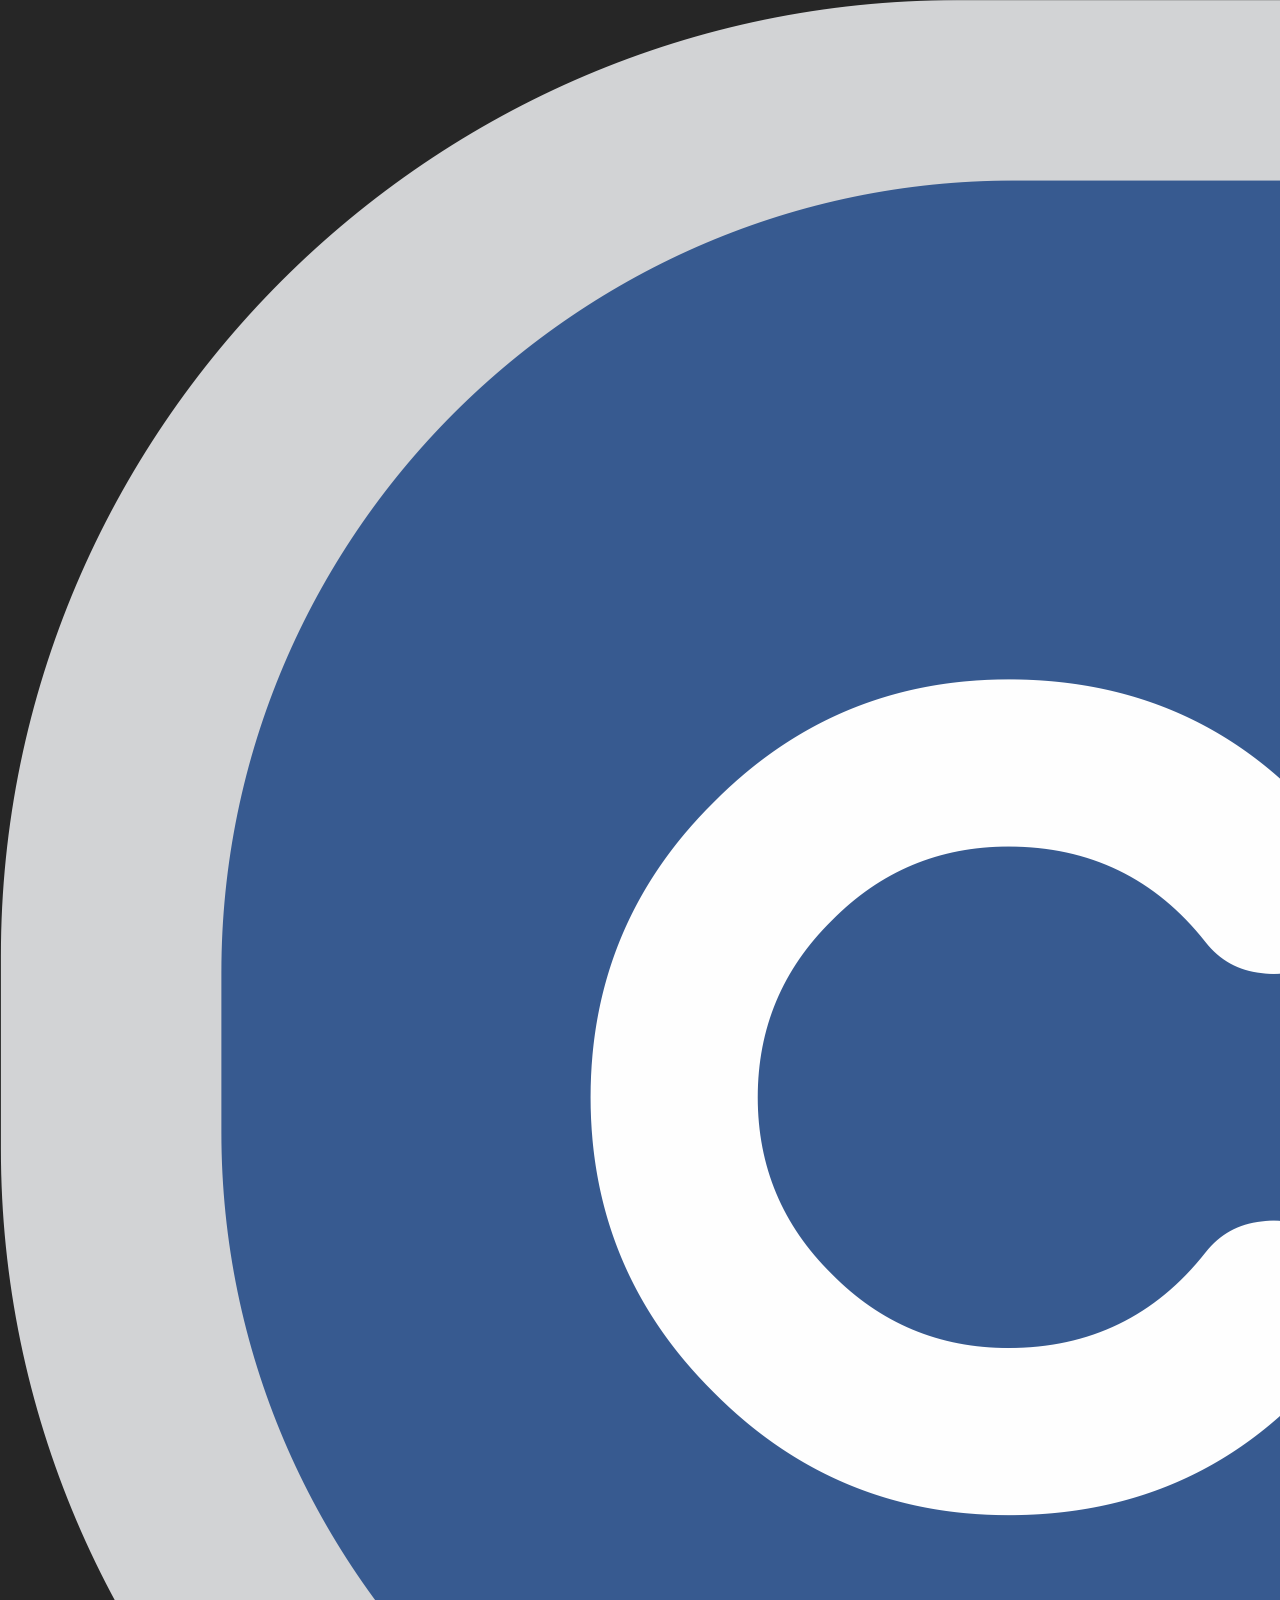
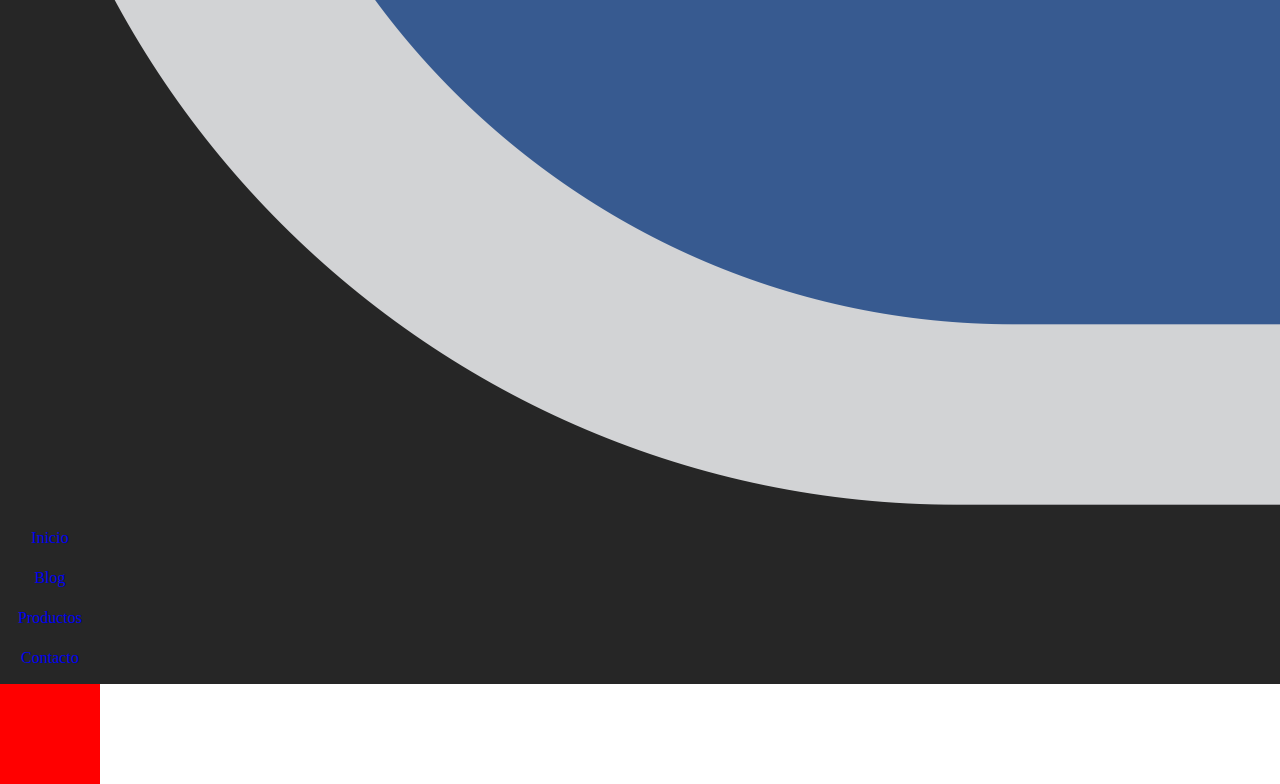
==== index.html @ 43316bd3 "Ejercicio Funciones" ====
<!DOCTYPE html>
<html lang="en">

<head>
    <meta charset="UTF-8">
    <meta http-equiv="X-UA-Compatible" content="IE=edge">
    <meta name="viewport" content="width=device-width, initial-scale=1.0">
    <link href="https://cdn.jsdelivr.net/npm/bootstrap@5.2.0/dist/css/bootstrap.min.css" rel="stylesheet"
        integrity="sha384-gH2yIJqKdNHPEq0n4Mqa/HGKIhSkIHeL5AyhkYV8i59U5AR6csBvApHHNl/vI1Bx" crossorigin="anonymous">
    <link rel="stylesheet" href="https://cdn.jsdelivr.net/npm/bootstrap-icons@1.9.1/font/bootstrap-icons.css">
    <link rel="stylesheet" href="styles/index.css">
    <title>Document</title>
</head>

<body class="container-fluid">
    <header>
        <div class="sidebar-container">
            <div class="icon-menu d-flex justify-content-end">
                <img src="/img/menu.png" class="img-fluid logo-bars" id="logo" alt="">
            </div>
            <nav class="sidebar active" id="menu" >
                <div class="menu" >
                    <ul class="links-container">
                        <li class="dashboar"><a href="#" class="nav-link">Inicio</a></li>
                        <li class="dashboar"><a href="#" class="nav-link">Blog</a></li>
                        <li class="dashboar"><a href="/pages/productos.html" class="nav-link">Productos</a></li>
                        <li class="dashboar"><a href="#" class="nav-link">Contacto</a></li>
                    </ul>
                </div>
            </nav>
        </div>
        <div class="navbar d-flex justify-content-around">
            <div class="img-container">
                <img src="/img/logo.png" class="img-fluid" alt="">
            </div>
            <ul class="links-container list-unstyled d-flex justify-content-between">
                <li class="nav-li"><a href="#" class="nav-links text-light">Inicio</a></li>
                <li class="nav-li"><a href="#" class="nav-links text-light">Blog</a></li>
                <li class="nav-li"><a href="/pages/productos.html" class="nav-links text-light">Productos</a></li>
                <li class="nav-li"><a href="#" class="nav-links text-light">Contacto</a></li>
            </ul>
        </div>
    </header>
    <main>
        <div class="slider">
            
        </div>
    </main>
    <footer>

    </footer>
    <script src="https://cdn.jsdelivr.net/npm/bootstrap@5.2.0/dist/js/bootstrap.bundle.min.js"
        integrity="sha384-A3rJD856KowSb7dwlZdYEkO39Gagi7vIsF0jrRAoQmDKKtQBHUuLZ9AsSv4jD4Xa"
        crossorigin="anonymous"></script>
        <script src="/js/main.js"></script>
</body>

</html>
---- styles/index.css ----
* {
  padding: 0;
  margin: 0;
  box-sizing: border-box;
}

.container-fluid {
  padding: 0px;
  overflow: hidden;
}

@media (min-width: 769px) {
  .sidebar-container {
    display: none;
  }
}
.icon-menu {
  z-index: 99;
  margin: 0px 10px 0px 30px;
  padding-top: 10px;
}
.icon-menu .logo-bars {
  cursor: pointer;
  width: 50px;
}

.active {
  transform: translateX(-700px);
}

.sidebar {
  transition: all 0.3s;
  top: 0;
  left: 0;
  position: fixed;
  border-top-right-radius: 20px;
  border-bottom-right-radius: 20px;
  width: 50%;
  height: 100vh;
  background-color: rgba(0, 0, 0, 0.85);
  z-index: 100;
}
.sidebar .menu {
  margin-top: 30%;
  height: 100vh;
}
.sidebar .menu .links-container {
  list-style: none;
}
.sidebar .menu .links-container .dashboar:hover {
  background-color: #eb248c;
  border-top-left-radius: 40px;
  border-bottom-left-radius: 40px;
  transition: all 0.5s ease;
}
.sidebar .menu .links-container .nav-link {
  color: #fff;
  text-decoration: none;
  padding: 10px;
}

.navbar {
  background-color: rgba(0, 0, 0, 0.85);
  width: 100%;
  z-index: 1;
  height: 15%;
}
.navbar .img-container {
  width: 100px;
}
.navbar .links-container {
  width: 50%;
  margin-top: 15px;
}
.navbar .links-container .nav-links {
  text-decoration: none;
  padding: 10px;
  text-align: center;
}
.navbar .links-container .nav-li {
  padding-top: 5px;
  text-align: center;
  width: 100px;
  height: 40px;
  transition: all 0.2s ease-in-out;
}
.navbar .links-container .nav-li:hover {
  background-color: #eb248c;
  border-radius: 7px;
  color: rgba(0, 0, 0, 0.85);
}
.navbar .links-container .nav-links:hover {
  color: #000;
}

.slider {
  background-color: red;
  width: 100px;
  height: 100px;
}/*# sourceMappingURL=index.css.map */
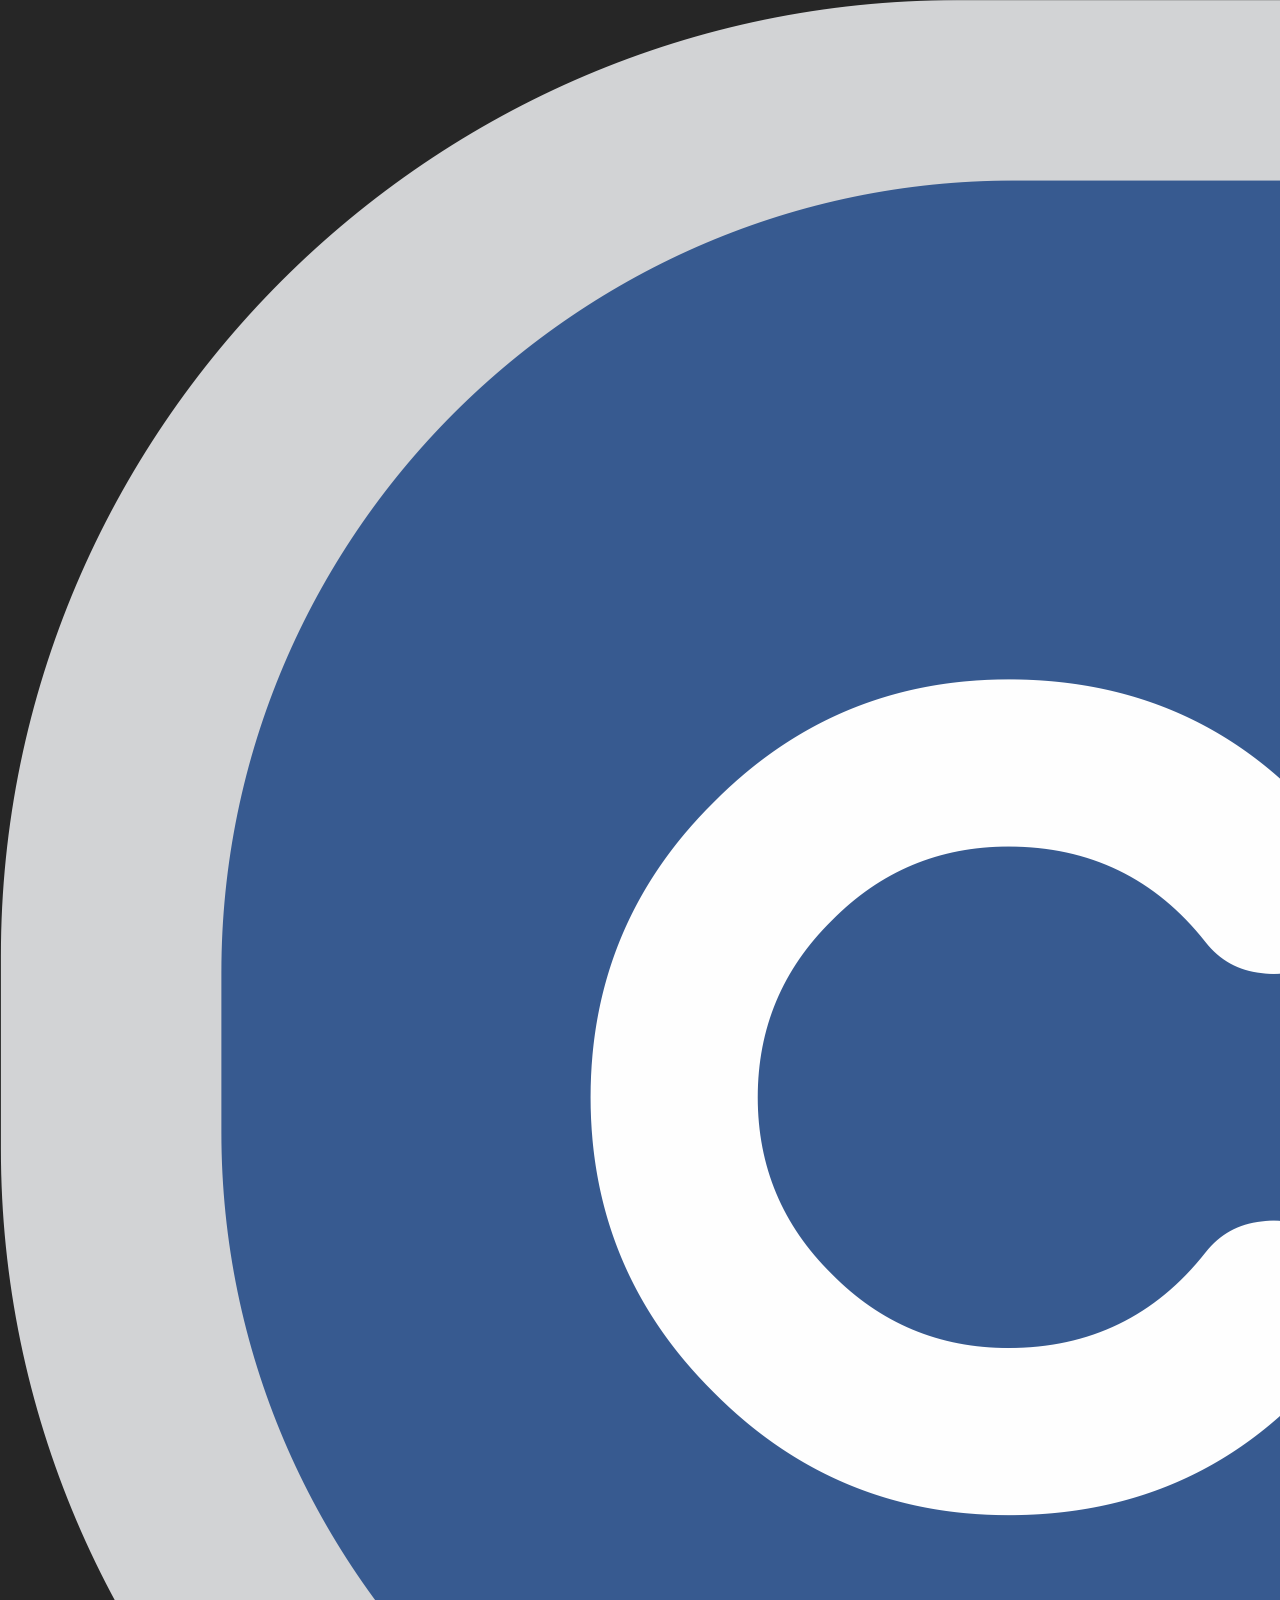
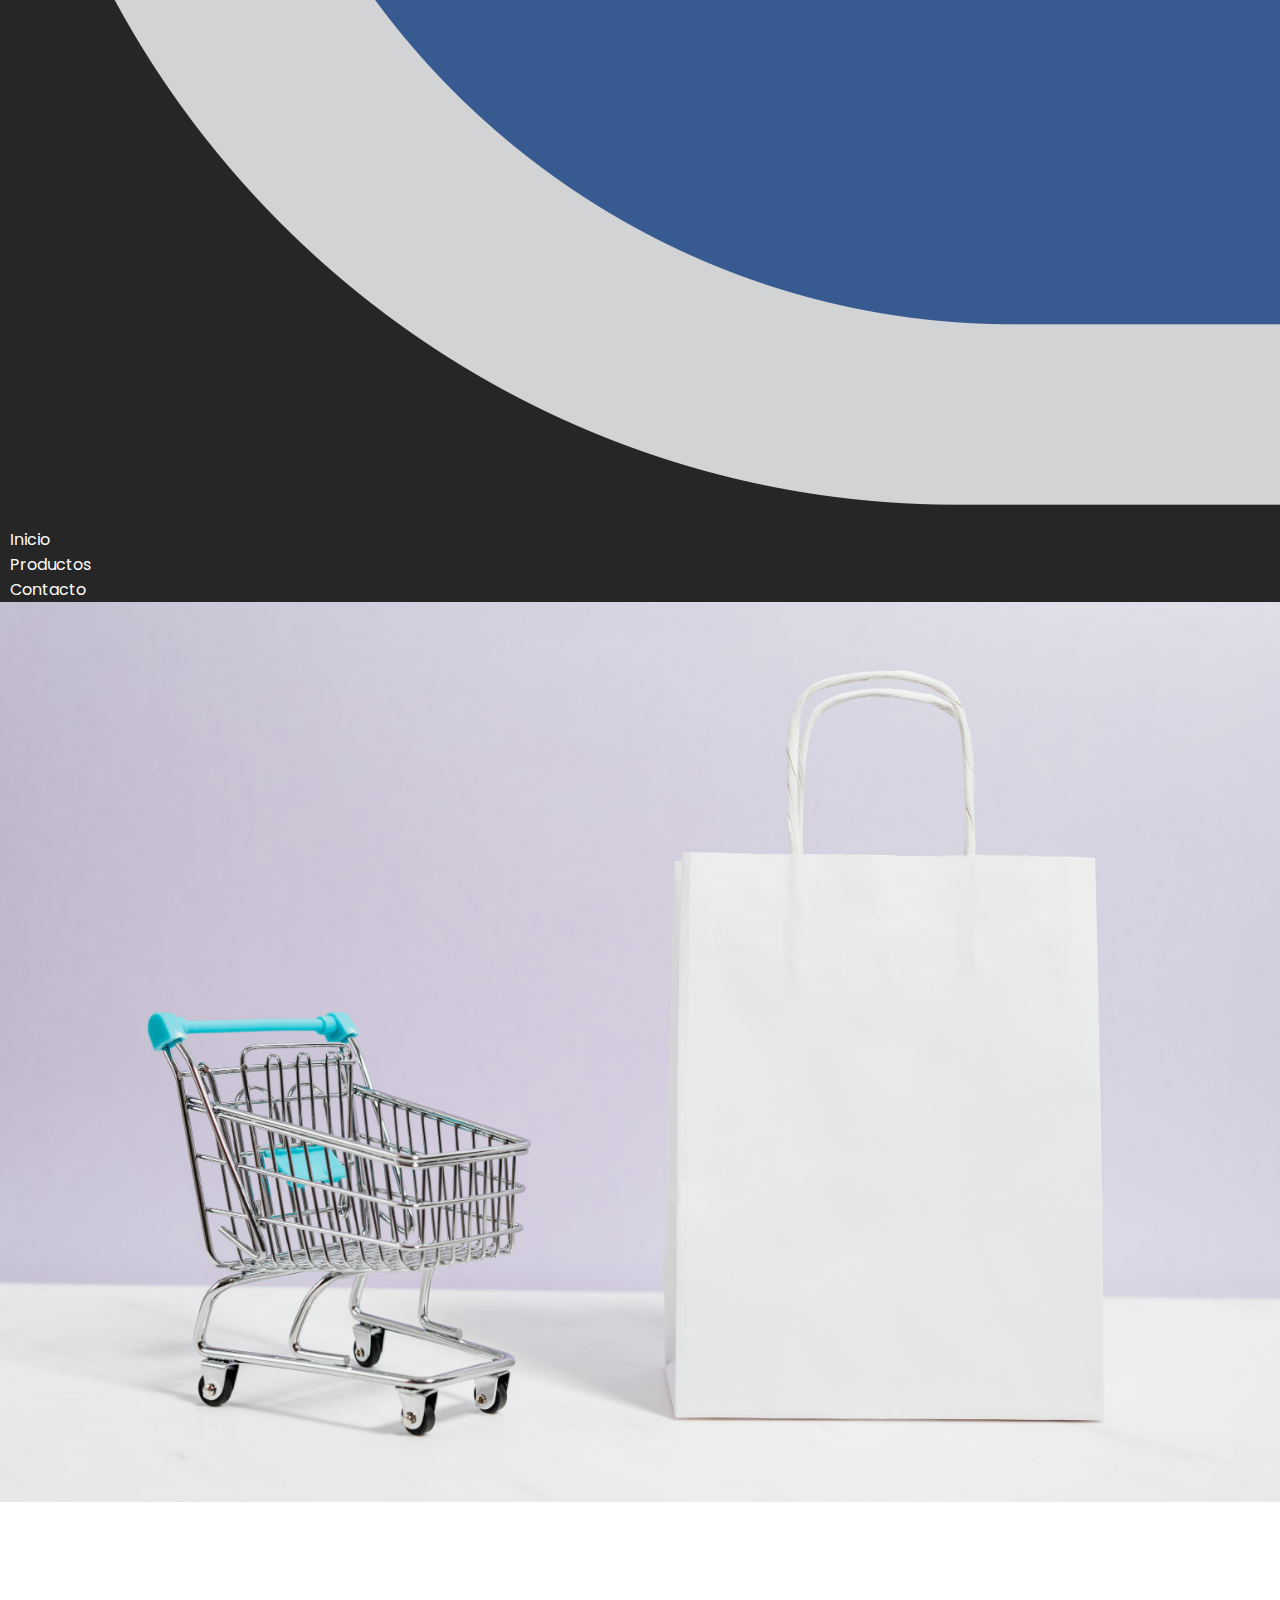
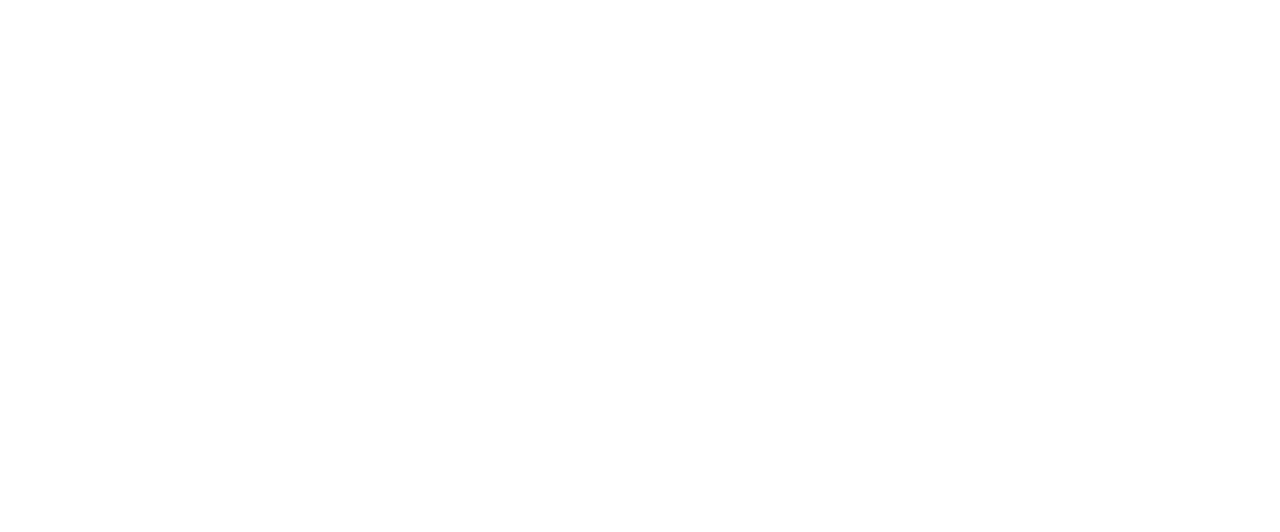
==== commit 0e10c21f: "Arrays" ====
--- a/index.html
+++ b/index.html
@@ -1,10 +1,12 @@
 <!DOCTYPE html>
-<html lang="en">
+<html lang="es">
 
 <head>
     <meta charset="UTF-8">
     <meta http-equiv="X-UA-Compatible" content="IE=edge">
     <meta name="viewport" content="width=device-width, initial-scale=1.0">
+    <!--AOS-->
+    <link href="https://unpkg.com/aos@2.3.1/dist/aos.css" rel="stylesheet">
     <link href="https://cdn.jsdelivr.net/npm/bootstrap@5.2.0/dist/css/bootstrap.min.css" rel="stylesheet"
         integrity="sha384-gH2yIJqKdNHPEq0n4Mqa/HGKIhSkIHeL5AyhkYV8i59U5AR6csBvApHHNl/vI1Bx" crossorigin="anonymous">
     <link rel="stylesheet" href="https://cdn.jsdelivr.net/npm/bootstrap-icons@1.9.1/font/bootstrap-icons.css">
@@ -14,15 +16,14 @@
 
 <body class="container-fluid">
     <header>
-        <div class="sidebar-container">
+       <div class="sidebar-container">
             <div class="icon-menu d-flex justify-content-end">
-                <img src="/img/menu.png" class="img-fluid logo-bars" id="logo" alt="">
+                <img src="./img/menu.png" class="img-fluid logo-bars" id="logo" alt="">
             </div>
             <nav class="sidebar active" id="menu" >
                 <div class="menu" >
                     <ul class="links-container">
                         <li class="dashboar"><a href="#" class="nav-link">Inicio</a></li>
-                        <li class="dashboar"><a href="#" class="nav-link">Blog</a></li>
                         <li class="dashboar"><a href="/pages/productos.html" class="nav-link">Productos</a></li>
                         <li class="dashboar"><a href="#" class="nav-link">Contacto</a></li>
                     </ul>
@@ -31,24 +32,30 @@
         </div>
         <div class="navbar d-flex justify-content-around">
             <div class="img-container">
-                <img src="/img/logo.png" class="img-fluid" alt="">
+                <img src="./img/logo.png" class="img-fluid"  alt="">
             </div>
             <ul class="links-container list-unstyled d-flex justify-content-between">
-                <li class="nav-li"><a href="#" class="nav-links text-light">Inicio</a></li>
-                <li class="nav-li"><a href="#" class="nav-links text-light">Blog</a></li>
-                <li class="nav-li"><a href="/pages/productos.html" class="nav-links text-light">Productos</a></li>
-                <li class="nav-li"><a href="#" class="nav-links text-light">Contacto</a></li>
+                <li class="nav-li"><a href="#" class="nav-links ">Inicio</a></li>
+                <li class="nav-li"><a href="/pages/productos.html" class="nav-links ">Productos</a></li>
+                <li class="nav-li"><a href="#" class="nav-links ">Contacto</a></li>
             </ul>
         </div>
     </header>
     <main>
-        <div class="slider">
-            
+        <div class="inicio">
+            <h1 data-aos="fade-right" class="tittle text-light">Compra Seguro</h1>
+        </div>
+        <div class="cards-container ">
+                
         </div>
     </main>
     <footer>
 
     </footer>
+    <script src="https://unpkg.com/aos@2.3.1/dist/aos.js"></script>
+    <script>
+        AOS.init();
+      </script>
     <script src="https://cdn.jsdelivr.net/npm/bootstrap@5.2.0/dist/js/bootstrap.bundle.min.js"
         integrity="sha384-A3rJD856KowSb7dwlZdYEkO39Gagi7vIsF0jrRAoQmDKKtQBHUuLZ9AsSv4jD4Xa"
         crossorigin="anonymous"></script>
--- a/styles/index.css
+++ b/styles/index.css
@@ -1,12 +1,13 @@
+@import url("https://fonts.googleapis.com/css2?family=Poppins:wght@700&display=swap");
 * {
   padding: 0;
   margin: 0;
   box-sizing: border-box;
+  font-family: "Poppins", sans-serif;
 }
 
 .container-fluid {
   padding: 0px;
-  overflow: hidden;
 }
 
 @media (min-width: 769px) {
@@ -69,32 +70,36 @@
   width: 100px;
 }
 .navbar .links-container {
-  width: 50%;
+  width: 40%;
   margin-top: 15px;
 }
 .navbar .links-container .nav-links {
+  color: #fff;
   text-decoration: none;
   padding: 10px;
   text-align: center;
-}
-.navbar .links-container .nav-li {
-  padding-top: 5px;
-  text-align: center;
-  width: 100px;
-  height: 40px;
-  transition: all 0.2s ease-in-out;
-}
-.navbar .links-container .nav-li:hover {
-  background-color: #eb248c;
-  border-radius: 7px;
-  color: rgba(0, 0, 0, 0.85);
+  transition: all 0.5s ease-in-out;
 }
 .navbar .links-container .nav-links:hover {
-  color: #000;
+  color: #eb248c;
 }
 
-.slider {
-  background-color: red;
-  width: 100px;
-  height: 100px;
+.inicio {
+  top: 0;
+  background-image: url(../img/fondo.jpg);
+  background-size: cover;
+  width: 100%;
+  height: 100vh;
+}
+.inicio .tittle {
+  padding-left: 10%;
+  padding-top: 20%;
+  font-size: 5.5em;
+  text-shadow: 3px 3px 10px rgb(0, 0, 0);
+}
+
+.cards-container {
+  width: 100%;
+  height: 70vh;
+  background-color: #fff;
 }/*# sourceMappingURL=index.css.map */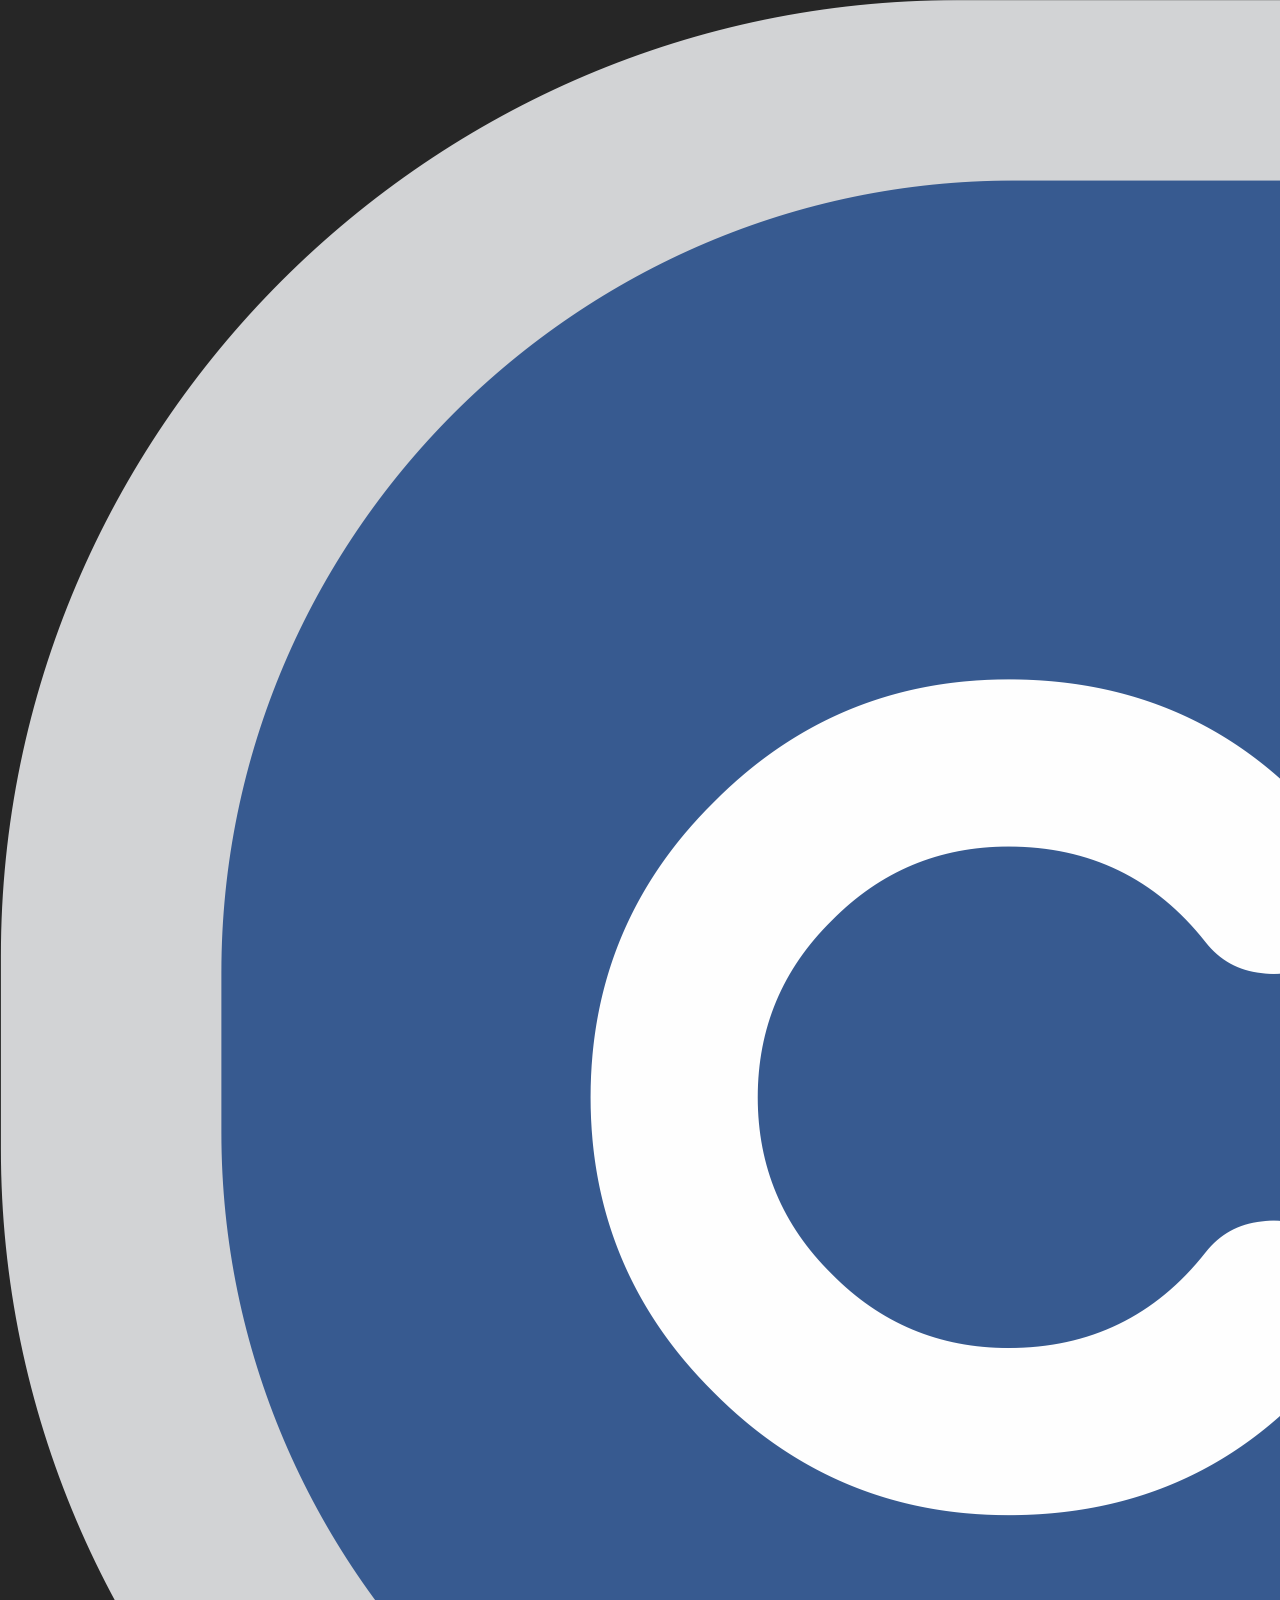
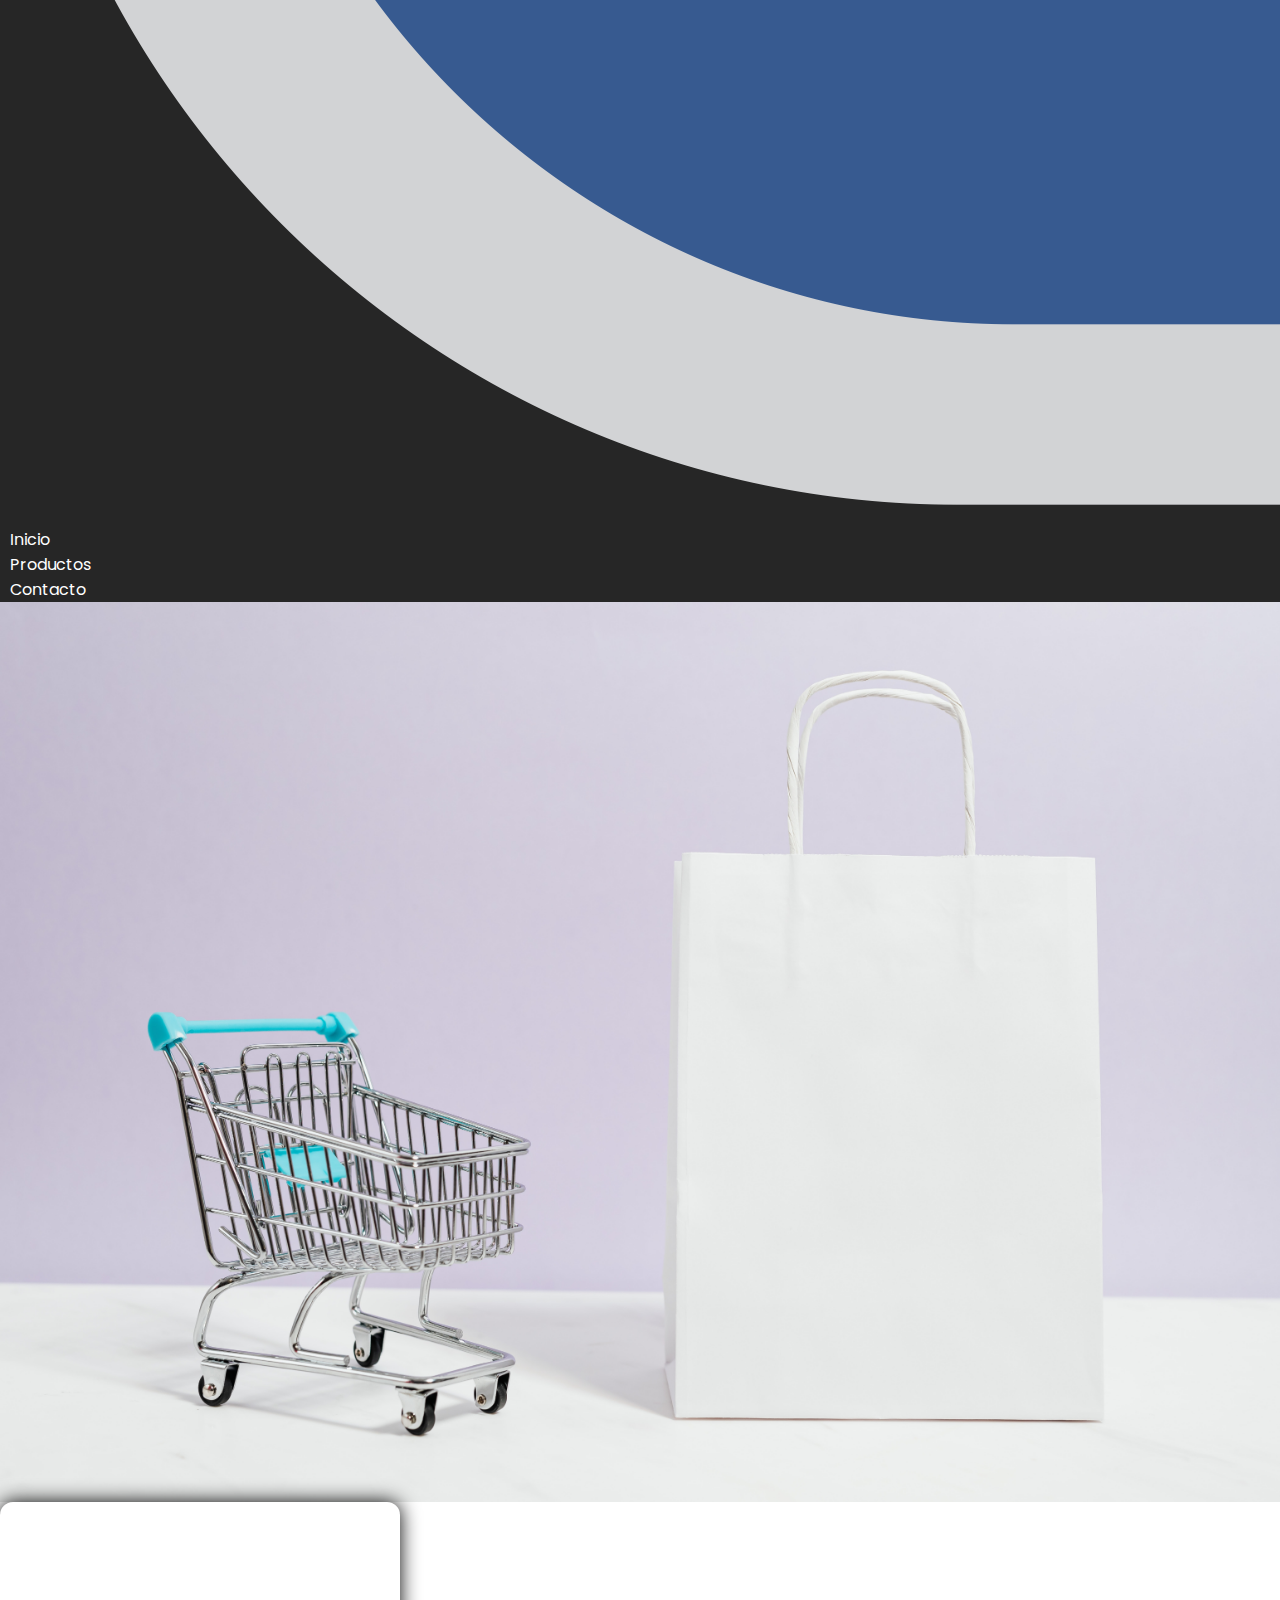
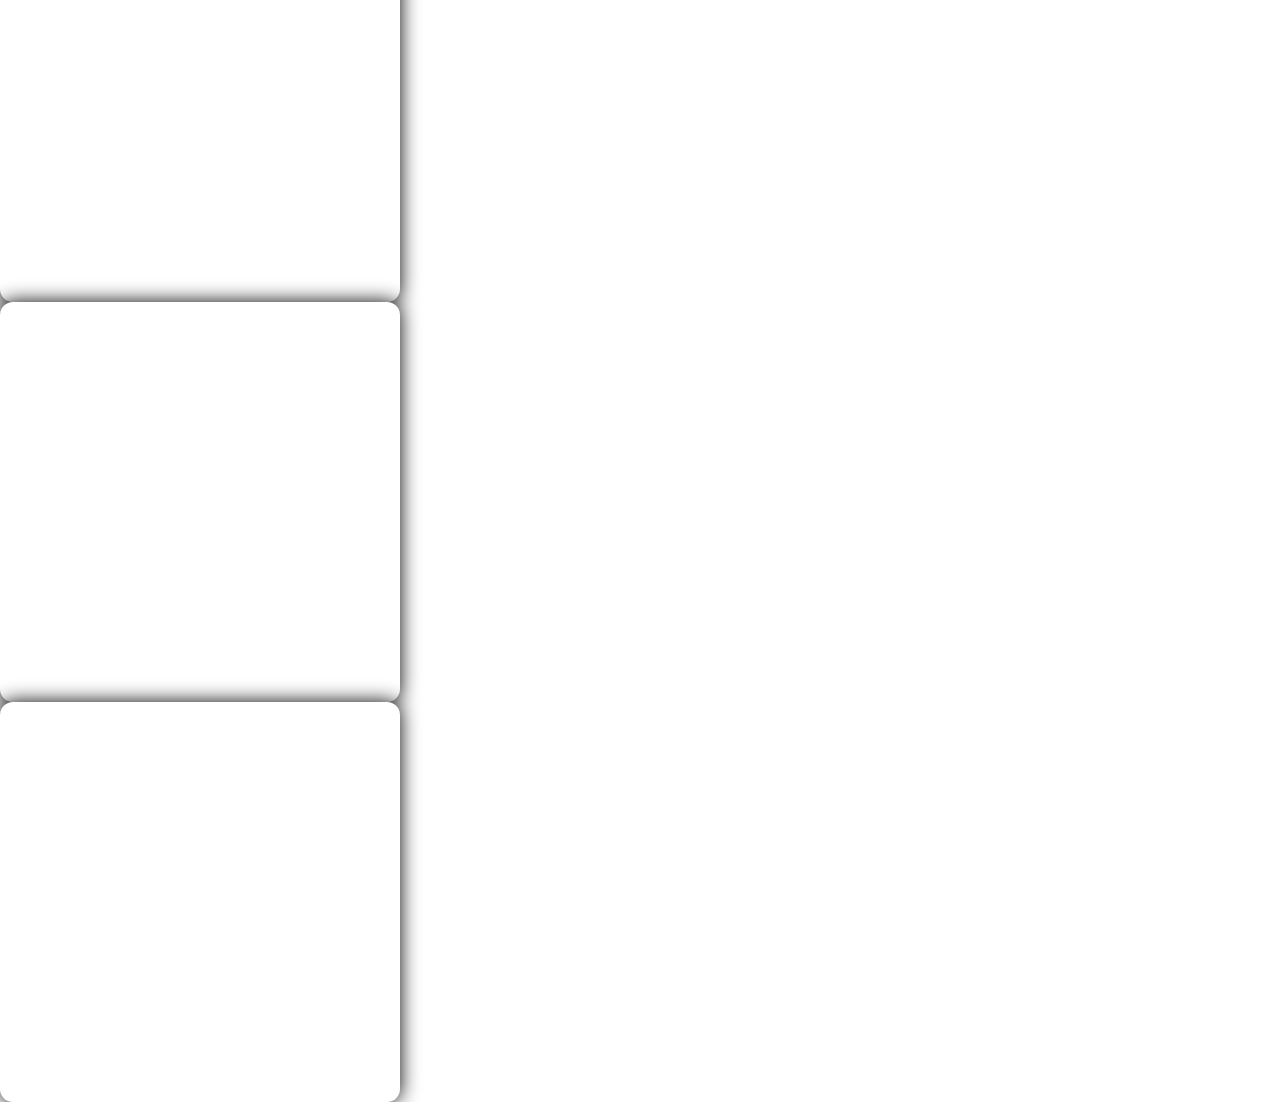
==== commit 55612da8: "Primera entrega proyecto" ====
--- a/index.html
+++ b/index.html
@@ -24,7 +24,7 @@
                 <div class="menu" >
                     <ul class="links-container">
                         <li class="dashboar"><a href="#" class="nav-link">Inicio</a></li>
-                        <li class="dashboar"><a href="/pages/productos.html" class="nav-link">Productos</a></li>
+                        <li class="dashboar"><a href="pages/productos.html" class="nav-link">Productos</a></li>
                         <li class="dashboar"><a href="#" class="nav-link">Contacto</a></li>
                     </ul>
                 </div>
@@ -36,7 +36,7 @@
             </div>
             <ul class="links-container list-unstyled d-flex justify-content-between">
                 <li class="nav-li"><a href="#" class="nav-links ">Inicio</a></li>
-                <li class="nav-li"><a href="/pages/productos.html" class="nav-links ">Productos</a></li>
+                <li class="nav-li"><a href="pages/productos.html" class="nav-links ">Productos</a></li>
                 <li class="nav-li"><a href="#" class="nav-links ">Contacto</a></li>
             </ul>
         </div>
@@ -45,8 +45,10 @@
         <div class="inicio">
             <h1 data-aos="fade-right" class="tittle text-light">Compra Seguro</h1>
         </div>
-        <div class="cards-container ">
-                
+        <div class="cards-container d-flex justify-content-around mt-5">
+            <div class="cards"></div>
+            <div class="cards"></div>
+            <div class="cards"></div>
         </div>
     </main>
     <footer>
--- a/styles/index.css
+++ b/styles/index.css
@@ -78,7 +78,7 @@
   text-decoration: none;
   padding: 10px;
   text-align: center;
-  transition: all 0.5s ease-in-out;
+  transition: all 0.2s ease-in-out;
 }
 .navbar .links-container .nav-links:hover {
   color: #eb248c;
@@ -102,4 +102,12 @@
   width: 100%;
   height: 70vh;
   background-color: #fff;
+}
+
+.cards {
+  width: 400px;
+  height: 400px;
+  background-color: #fff;
+  box-shadow: 0px 0px 20px #000;
+  border-radius: 13px;
 }/*# sourceMappingURL=index.css.map */